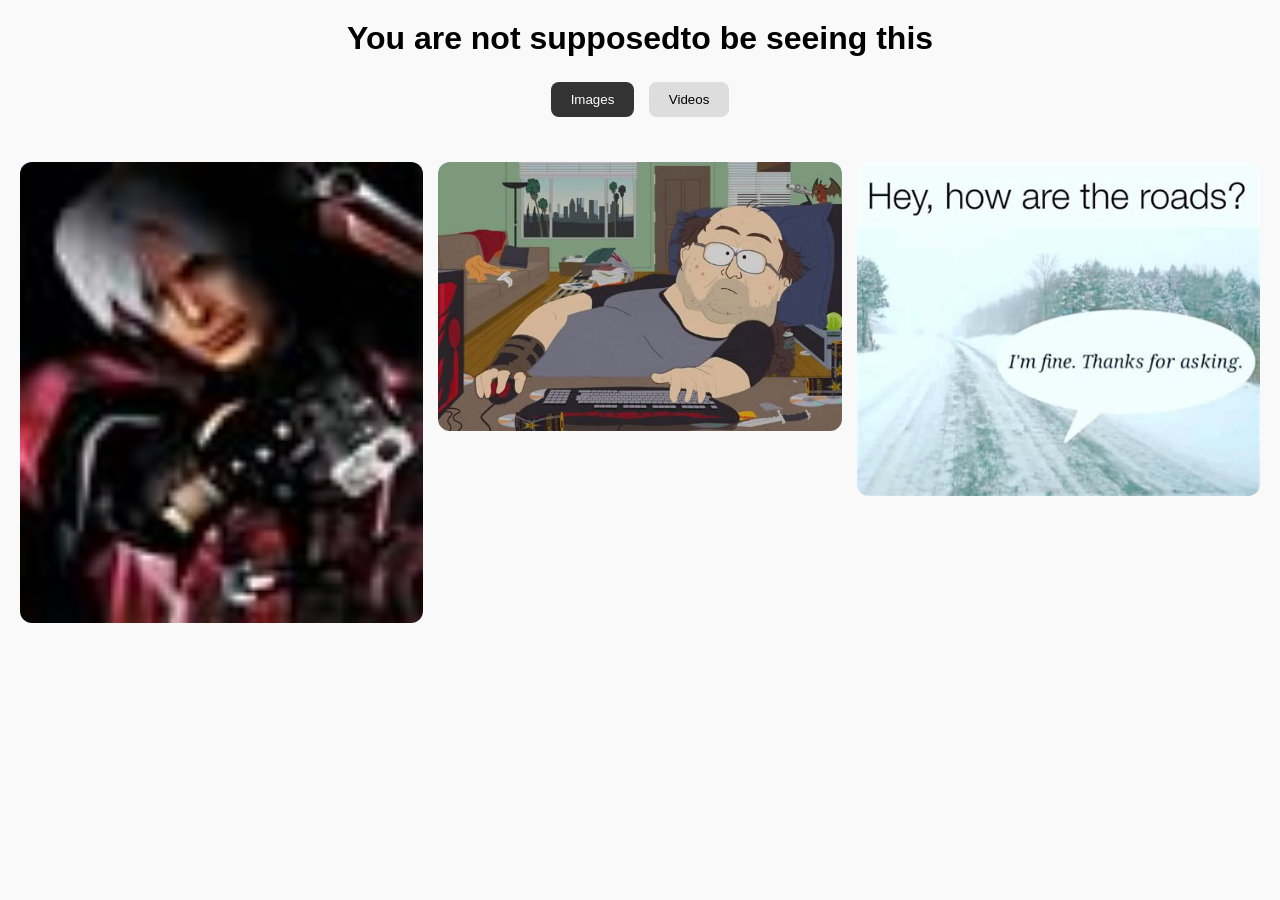
==== index.html @ fca09311 "Update title and heading in index.html" ====
<!DOCTYPE html>
<html lang="en">
<head>
  <meta charset="UTF-8">
  <meta name="viewport" content="width=device-width, initial-scale=1.0">
  <title>Devilhunter's Secret Underground Lair</title>
  <link rel="stylesheet" href="style.css">
</head>
<body>

<h1>You are not supposedto be seeing this</h1>

<!-- Tabs -->
<div class="tabs">
  <button class="tab-btn active" onclick="showTab('images')">Images</button>
  <button class="tab-btn" onclick="showTab('videos')">Videos</button>
</div>

<!-- Image Gallery -->
<div id="images" class="tab-content active">
  <div class="gallery">

    <img src="media/DevilHunter.png" loading="lazy" onclick="openLightbox(this.src)">
    <img src="media/Wow-nerd-south-park-580.jpg" loading="lazy" onclick="openLightbox(this.src)">
    <img src="media/th-439068992.jpg" loading="lazy" onclick="openLightbox(this.src)">

  </div>
</div>

<!-- Video Gallery -->
<div id="videos" class="tab-content">
  <div class="gallery">

<!-- External MP4 Video 1 -->
    <video controls loading="lazy">
      <source src="https://devilhunter.rfc1337.net/Videos/GTA5/InfamousQuotefromAffliction.mp4" type="video/mp4">
    </video>
    
    <!-- MP4 Video -->
    <video controls loading="lazy">
      <source src="media/Shadow Warrior_2021.11.28-03.33.mp4" type="video/mp4">
    </video>

    <!-- YouTube Embed -->
    <iframe
      src="https://www.youtube.com/embed/E4c_vIwanEA"
      allowfullscreen>
    </iframe>

  </div>
</div>

<!-- Lightbox -->
<div id="lightbox" onclick="closeLightbox()">
  <img id="lightbox-img">
</div>

<script src="script.js"></script>
</body>
</html>
---- style.css ----
body {
  font-family: Arial, sans-serif;
  text-align: center;
  margin: 0;
  background: #f9f9f9;
}

h1 {
  margin: 20px;
}

.tabs {
  margin-bottom: 20px;
}

.tab-btn {
  padding: 10px 20px;
  border: none;
  cursor: pointer;
  background: #ddd;
  margin: 5px;
  border-radius: 8px;
}

.tab-btn.active {
  background: #333;
  color: white;
}

.tab-content {
  display: none;
}

.tab-content.active {
  display: block;
}

.gallery {
  display: grid;
  grid-template-columns: repeat(auto-fit, minmax(200px, 1fr));
  gap: 15px;
  padding: 20px;
}

.gallery img,
.gallery video,
.gallery iframe {
  width: 100%;
  border-radius: 12px;
  cursor: pointer;
}

video {
  max-height: 250px;
}

iframe {
  height: 250px;
  border: none;
}

/* Lightbox */
#lightbox {
  display: none;
  position: fixed;
  top: 0;
  left: 0;
  background: rgba(0,0,0,0.9);
  width: 100%;
  height: 100%;
  justify-content: center;
  align-items: center;
}

#lightbox img {
  max-width: 90%;
  max-height: 90%;
  border-radius: 12px;
}
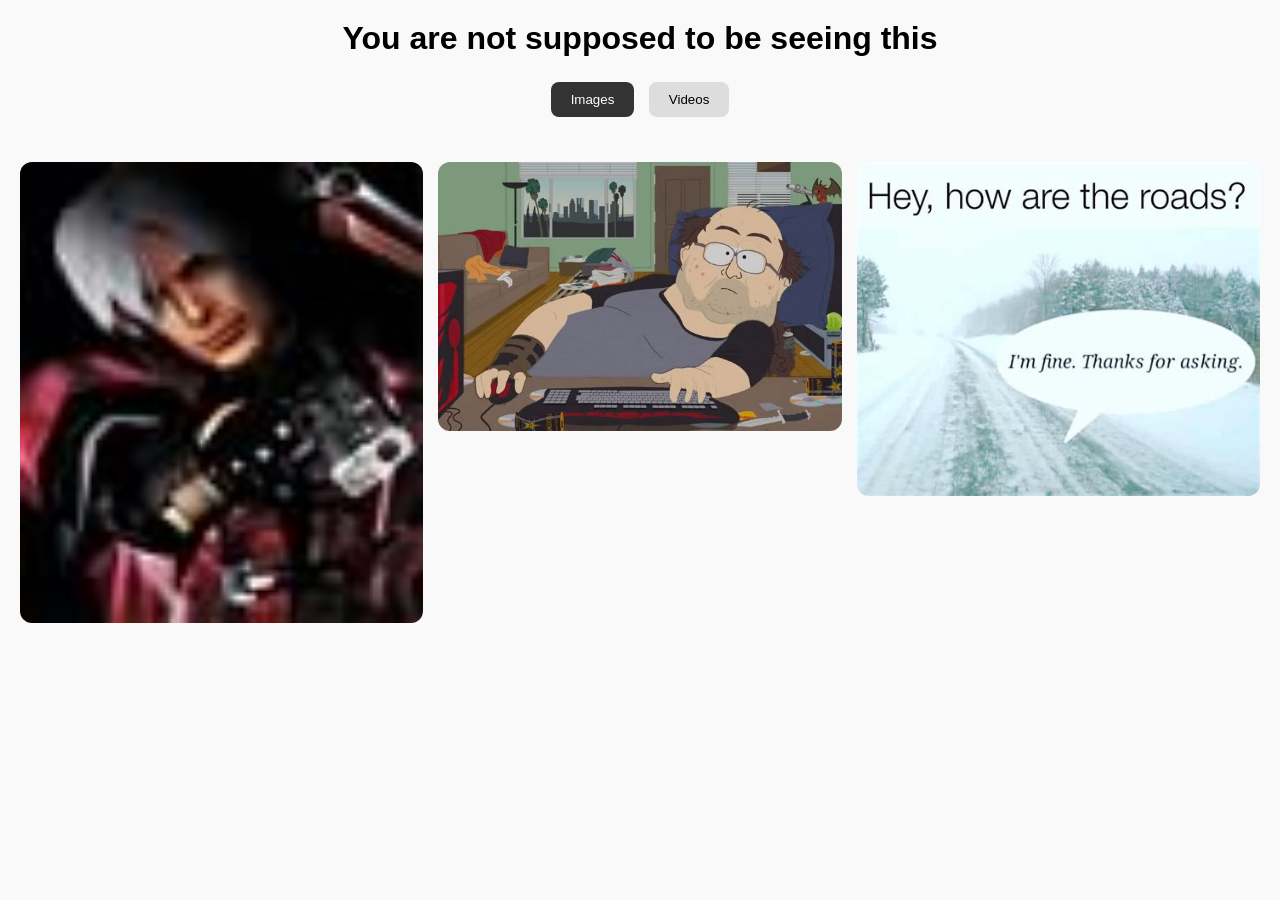
==== commit fda750b3: "Fix typo in heading text" ====
--- a/index.html
+++ b/index.html
@@ -8,7 +8,7 @@
 </head>
 <body>
 
-<h1>You are not supposedto be seeing this</h1>
+<h1>You are not supposed to be seeing this</h1>
 
 <!-- Tabs -->
 <div class="tabs">
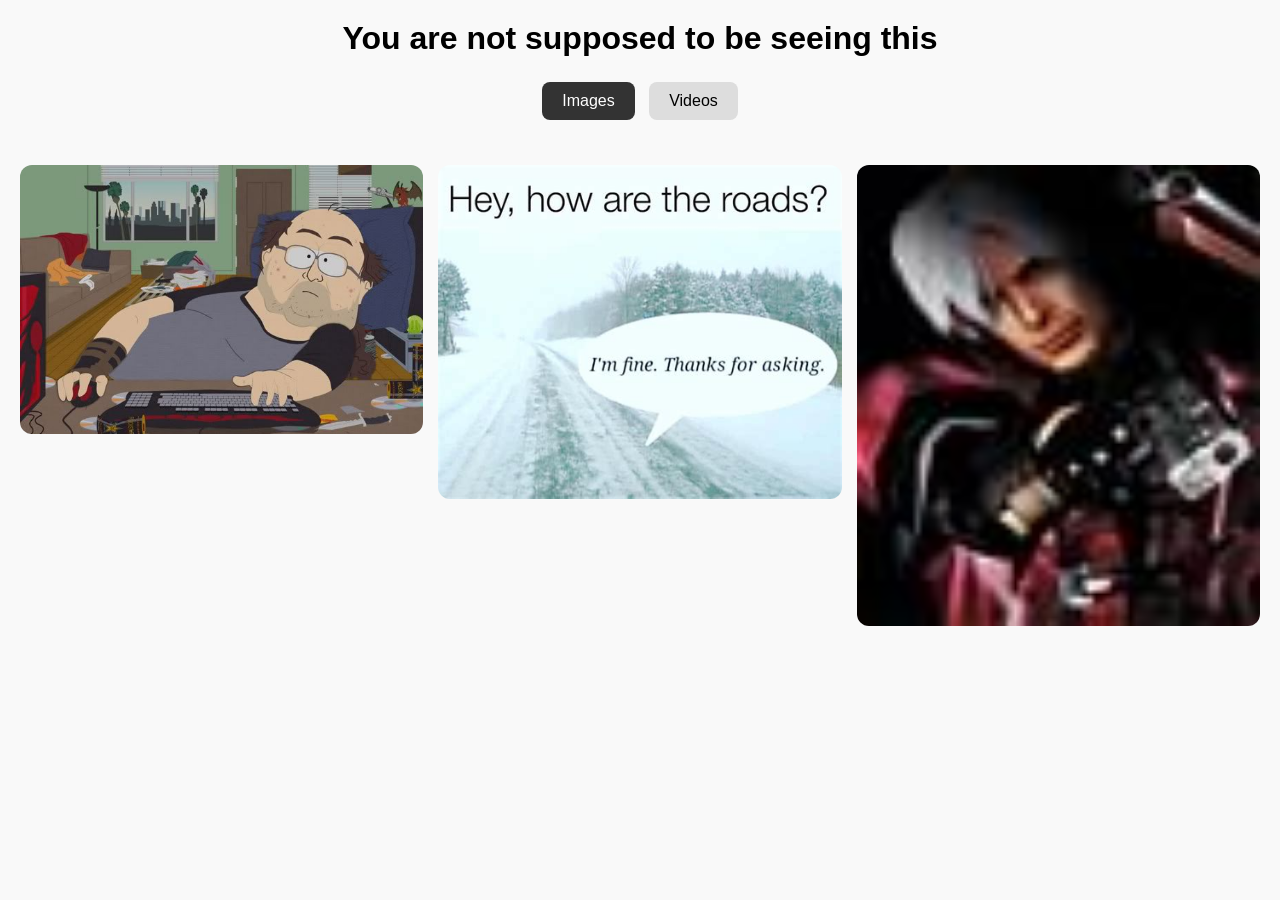
==== commit 5dee0d65: "Update index.html" ====
--- a/index.html
+++ b/index.html
@@ -12,17 +12,17 @@
 
 <!-- Tabs -->
 <div class="tabs">
-  <button class="tab-btn active" onclick="showTab('images')">Images</button>
-  <button class="tab-btn" onclick="showTab('videos')">Videos</button>
+  <button class="tab-btn active" onclick="showTab(event,'images')">Images</button>
+<button class="tab-btn" onclick="showTab(event,'videos')">Videos</button>
 </div>
 
 <!-- Image Gallery -->
 <div id="images" class="tab-content active">
   <div class="gallery">
 
-    <img src="media/DevilHunter.png" loading="lazy" onclick="openLightbox(this.src)">
     <img src="media/Wow-nerd-south-park-580.jpg" loading="lazy" onclick="openLightbox(this.src)">
     <img src="media/th-439068992.jpg" loading="lazy" onclick="openLightbox(this.src)">
+    <img src="media/DevilHunter.png" loading="lazy" onclick="openLightbox(this.src)">
 
   </div>
 </div>
@@ -31,21 +31,33 @@
 <div id="videos" class="tab-content">
   <div class="gallery">
 
-<!-- External MP4 Video 1 -->
+    <!-- External MP4 Video -->
     <video controls loading="lazy">
       <source src="https://devilhunter.rfc1337.net/Videos/GTA5/InfamousQuotefromAffliction.mp4" type="video/mp4">
     </video>
-    
-    <!-- MP4 Video -->
+
+    <!-- Local MP4 Video -->
     <video controls loading="lazy">
       <source src="media/Shadow Warrior_2021.11.28-03.33.mp4" type="video/mp4">
     </video>
 
     <!-- YouTube Embed -->
-    <iframe
-      src="https://www.youtube.com/embed/E4c_vIwanEA"
-      allowfullscreen>
-    </iframe>
+    <div class="responsive-video">
+      <iframe
+        src="https://www.youtube.com/embed/E4c_vIwanEA"
+        allowfullscreen
+        loading="lazy">
+      </iframe>
+    </div>
+
+    <!-- ScreenPal Embed -->
+    <div class="responsive-video">
+      <iframe
+        src="https://go.screenpal.com/player/cOnhnln3ddH?embed=1"
+        allowfullscreen
+        loading="lazy">
+      </iframe>
+    </div>
 
   </div>
 </div>
--- a/style.css
+++ b/style.css
@@ -1,3 +1,7 @@
+/* =========================
+   Global Page Styling
+========================= */
+
 body {
   font-family: Arial, sans-serif;
   text-align: center;
@@ -8,6 +12,10 @@
 h1 {
   margin: 20px;
 }
+
+/* =========================
+   Tabs Styling
+========================= */
 
 .tabs {
   margin-bottom: 20px;
@@ -20,12 +28,17 @@
   background: #ddd;
   margin: 5px;
   border-radius: 8px;
+  font-size: 16px;
 }
 
 .tab-btn.active {
   background: #333;
   color: white;
 }
+
+/* =========================
+   Tab Content Control
+========================= */
 
 .tab-content {
   display: none;
@@ -35,41 +48,90 @@
   display: block;
 }
 
-.gallery {
+/* =========================
+   Image Gallery Layout
+========================= */
+
+#images .gallery {
   display: grid;
   grid-template-columns: repeat(auto-fit, minmax(200px, 1fr));
   gap: 15px;
   padding: 20px;
 }
 
-.gallery img,
-.gallery video,
-.gallery iframe {
+.gallery img {
   width: 100%;
   border-radius: 12px;
   cursor: pointer;
+  transition: transform 0.2s ease;
 }
 
-video {
-  max-height: 250px;
+.gallery img:hover {
+  transform: scale(1.03);
 }
 
-iframe {
-  height: 250px;
+/* =========================
+   Video Gallery Layout
+========================= */
+
+#videos .gallery {
+  display: flex;
+  flex-direction: column;
+  align-items: center;
+  gap: 25px;
+  padding: 20px;
+}
+
+/* MP4 Video Styling */
+
+.gallery video {
+  width: 100%;
+  max-width: 800px;
+  border-radius: 12px;
+}
+
+/* Remove pointer cursor for videos */
+.gallery video {
+  cursor: default;
+}
+
+/* =========================
+   Responsive Embedded Videos
+========================= */
+
+.responsive-video {
+  position: relative;
+  width: 100%;
+  max-width: 800px;
+  padding-top: 56.25%; /* 16:9 ratio */
+  border-radius: 12px;
+  overflow: hidden;
+}
+
+.responsive-video iframe {
+  position: absolute;
+  top: 0;
+  left: 0;
+  width: 100%;
+  height: 100%;
   border: none;
 }
 
-/* Lightbox */
+/* =========================
+   Lightbox Styling
+========================= */
+
 #lightbox {
   display: none;
   position: fixed;
   top: 0;
   left: 0;
-  background: rgba(0,0,0,0.9);
+  background: rgba(0, 0, 0, 0.9);
   width: 100%;
   height: 100%;
   justify-content: center;
   align-items: center;
+  z-index: 999;
 }
 
 #lightbox img {
